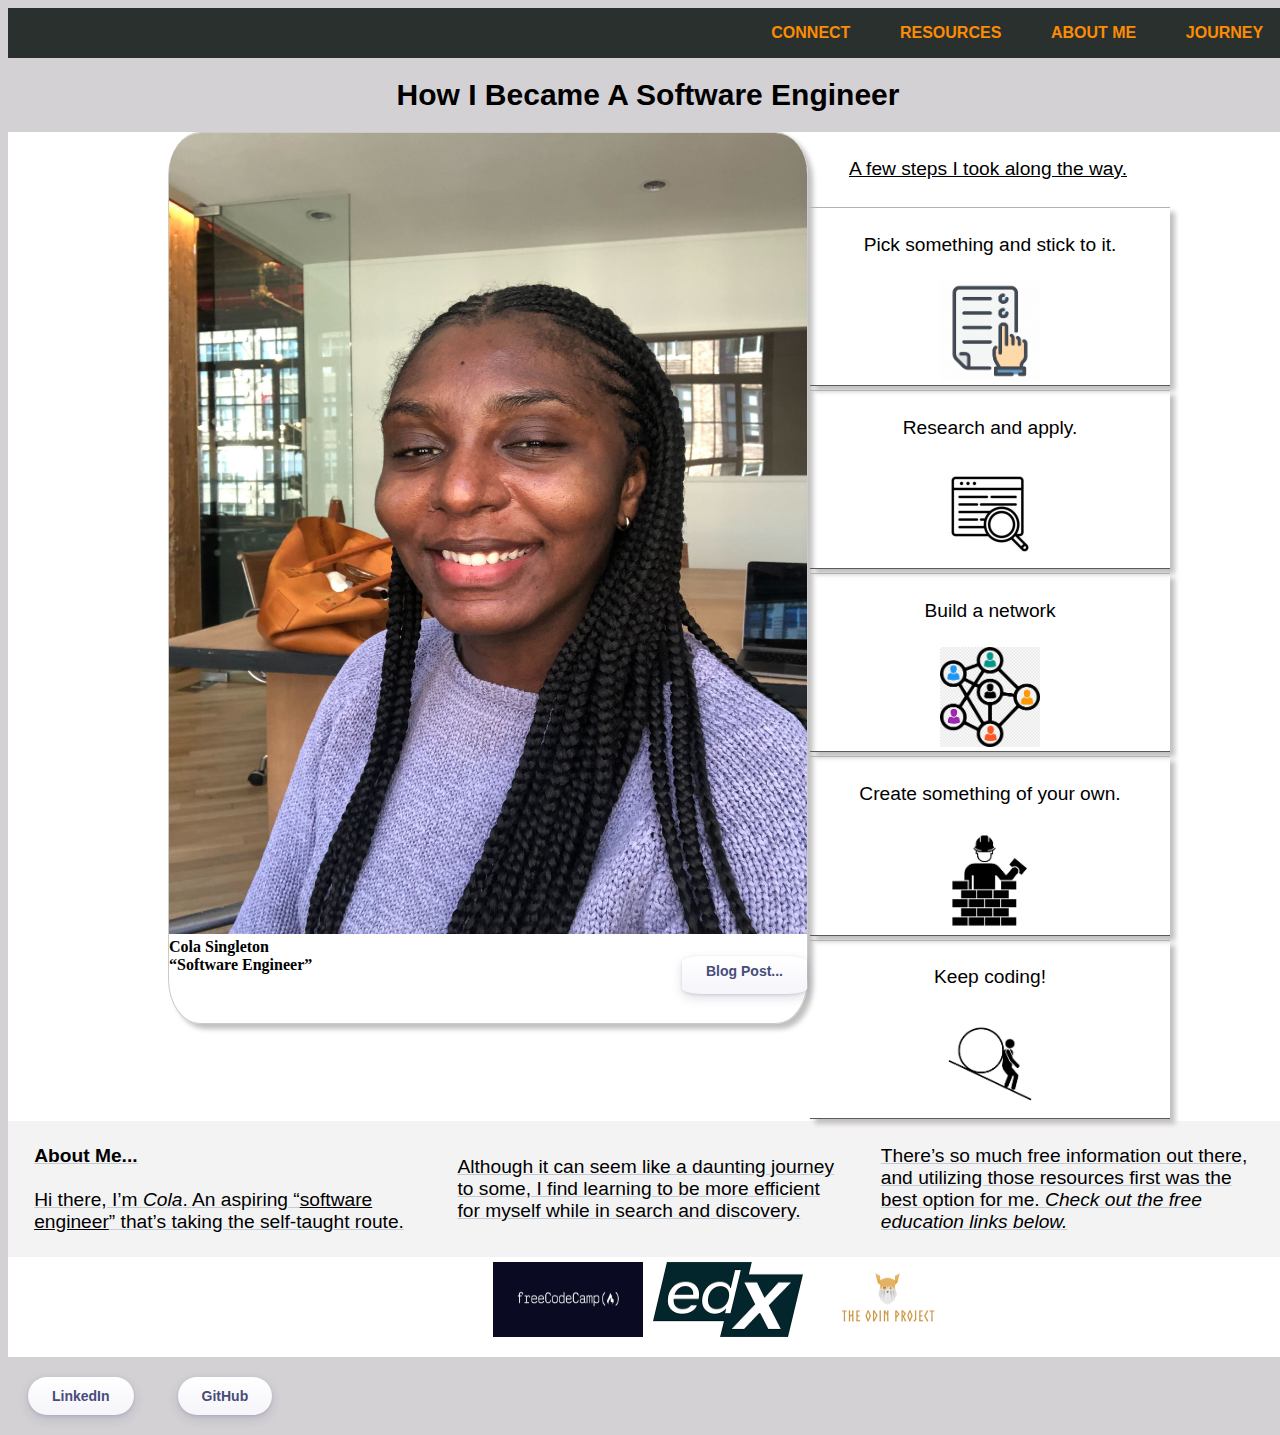
==== index.html @ 21b3b5b6 "Add files via upload" ====
<!DOCTYPE html>
<html lang="en">
    <head>
        <link rel="stylesheet" href="https://cdnjs.cloudflare.com/ajax/libs/font-awesome/4.7.0/css/font-awesome.min.css">
        <link rel="stylesheet" href="path/to/bootstrap/css/bootstrap.min.css">
        <link rel="stylesheet" href="path/to/font-awesome/css/font-awesome.min.css">
        <link rel="stylesheet" href="/css/main.css" />
        <meta charset="utf-8">
        <meta content="width=device-width, initial-scale=1, maximum-scale=1" name="viewport">
        <title>Blog Homepage page</title>
        
    </head>
    <body>

<!--navbar-->
        <nav>
            <ul>
                <li><a href="#gallery">JOURNEY</a></li>
                <li><a href="#story">ABOUT ME</a></li>
                <li><a href="#footer">RESOURCES</a></li>
                <li><a href="#socials">CONNECT</a></li>
            </ul>
        </nav>
<header><h1>How I Became A Software Engineer</h1></header> 

<!--main grid container-->
<div class="container">
    
    <!--main image container-->
    <div id="card" class="card">
        <img id ="selfie" src="/static/cola.jpg" alt="selfie">
        
        
            <caption><strong>Cola Singleton<br><q>Software Engineer</q></strong></caption>
        <!--blog post button-->
        <a href ="/html/blog_post.html"><button id= "card-btn" class="card-btn">Blog Post...</button></a>
        
    </div>

    <!--story was swapped gallery for aesthetics-->
    <div id ="story" class="story">
        <div class="snippet"><p><strong>About Me...</strong><br><br>Hi there, I’m <em>Cola</em>. An aspiring <q><u>software engineer</u></q> that’s taking the self-taught route.</p></div>
        <div class="snippet"><p>Although it can seem like a daunting journey to some, I find learning to be more efficient for myself while in search and discovery.</p></div> 
        <div class="snippet"><p>There’s so much free information out there, and utilizing those resources first was the best option for me. <em>Check out the free education links below.</em></p></div>
    </div>

    <!--images are now static-->
    <!--Note: number three was removed and I haven't updated the numbers-->
    <div id ="gallery" class="gallery">
        <div><h4><u>A few steps I took along the way.</u></h4></div>
        <div class="pic one"><h4>Pick something and stick to it.</h4><img src="/static/pick.png" alt="pointing photo"></div>
        <div class="pic two"><h4>Research and apply.</h4><img src="/static/research.png" alt="research"></div>
        <div class="pic four"><h4>Build a network</h4><img src="/static/network.png" alt="network"></div>
        <div class="pic five"><h4>Create something of your own.</h4><img src="/static/create.png" alt="create"></div>
        <div class="pic six"><h4>Keep coding!</h4><img src="/static/persist.png" alt="persist"></div>
</div>

<div id="footer" class="footer"> 

    <!--gallery of favorite free sites & nested grid-->
    <div class="nested-grid">
    <div><a href="https://www.freecodecamp.org/learn/"><img class ="logo" src="/static/FreeCodeCamp_logo.png" alt="FreeCodeCamp"></a></div>
    <div><a href="https://www.edx.org/school/edx"><img class ="logo" src="/static/edX_logo.png" alt="edX"></a></div>
    <div><a href="https://www.theodinproject.com/"><img class ="logo" src="/static/odin_project_logo.png" alt="The Odin project"></a></div>
</div>
</div>
</div>

<!--button container/footer-->
<footer class="btn-container">
<a href ="https://www.linkedin.com/mwlite/in/colasingleton"><button id="socials">LinkedIn</button></a>
<a href="https://github.com/Colasingleton?tab=repositories"><button id="socials">GitHub</button></a>
</footer> 
    </body>
</html>
---- css/main.css ----
@import url("/css/link_styles.css");
@import url("/css/font_styles.css");
@import url("/css/grid_styles.css");

html{
    scroll-behavior: smooth;
}

body{
    position: absolute;
    height: 100vh;
    width: 100vw;
    background-color: rgb(212, 209, 213);
}

nav{
    position:sticky;
    top:0;
    width: 100%;
    height:50px;
    background-color: rgb(42, 48, 46);
    overflow: hidden;
}

nav > ul > li{
    float:right;
    text-align: center;
    list-style: none;
    padding: 0 2%;
    font: bold 1rem Arial;
}

.card{
    height:90%;
    grid-area: pic;
    border-radius: 5%;
    border: 1.5px solid rgb(203, 202, 202);
    box-shadow:5px 5px 5px rgb(194, 191, 191) ;
}

.card-btn {
    display: block;
    margin: 0 auto;
    padding-top: 0;
    float: right;
    border-radius: 15% 15% 15% 15%;
}

#selfie{
    width: 100%;
    height: 90%;
    border-radius: 5% 5% 0% 0%;
}

.story{
    grid-area: gal;
    display: flex;
    flex-direction: row;
    padding: 5px;
}

.snippet{
    font: 1rem;
    margin:auto;
    width: 30%;
    height: auto;
}

.gallery{
    width: 75%;
    grid-area: explain;
    font-size: 1rem;
    display: flex;
    flex-direction: column;
    justify-content: space-evenly;
}

.logo{
    width: 150px;
    height:75px;
    margin: 5px;
}

.pic{
    height: auto;
    width: 100%;
    border-bottom: 1px solid rgb(91, 90, 90);
    border-top: 1px solid rgb(179, 178, 178);
    margin: 2px;
    text-align: center;
}

div.pic{
    box-shadow:5px 5px 5px rgb(194, 191, 191);
}

.pic > img {
    width:100px;
    height:100px;
    overflow-x: hidden;
}

.nested-grid{
    grid-area: site;
    display:flex;
    flex-direction: row;
}

button{
    margin: 20px;
    display: inline-block;
    outline: 0;
    border: 0;
    cursor: pointer;
    font-weight: 600;
    color: rgb(72, 76, 122);
    font-size: 14px;
    height: 38px;
    padding: 8px 24px;
    border-radius: 50px;
    background-image: linear-gradient(180deg,#fff,#f5f5fa);
    box-shadow: 0 4px 11px 0 rgb(37 44 97 / 15%), 0 1px 3px 0 rgb(93 100 148 / 20%);
    transition: all .2s ease-out;
}

button:hover{
    box-shadow: 0 8px 22px 0 rgb(37 44 97 / 15%), 0 4px 6px 0 rgb(93 100 148 / 20%);
}

.btn-container {
    height: 70px;
    width: 100%;
}


@media only screen and (max-width: 359px) {
    body{
        width:500px;
    }

    .card{
        height:600px;
    }

    .container{
        background-color:white;
        display: grid;
        width: 100%;
        height:auto;
        grid-template-columns: repeat(4, 1fr);
        grid-auto-rows: minmax(100px, auto);
        grid-template-areas: 
        " pic pic pic pic "
        ". explain explain explain"
        " gal gal gal gal"
        "ft ft ft ft";
}
}

@media only screen and (min-width: 360px) and (max-width: 767px) {
    body{
        width:100%;
    }

    .card{
        height:600px;
        width:100%;
    }

    .container{
        background-color:white;
        display: grid;
        width: 100%;
        height:auto;
        grid-template-columns: repeat(5, 1fr);
        grid-auto-rows: minmax(100px, auto);
        grid-template-areas: 
        " pic pic pic pic pic"
        ". explain explain explain ."
        " gal gal gal gal gal"
        "ft ft ft ft ft";
    }
    .nested-grid{
        display: flex;
        flex-wrap: wrap;
    }
}
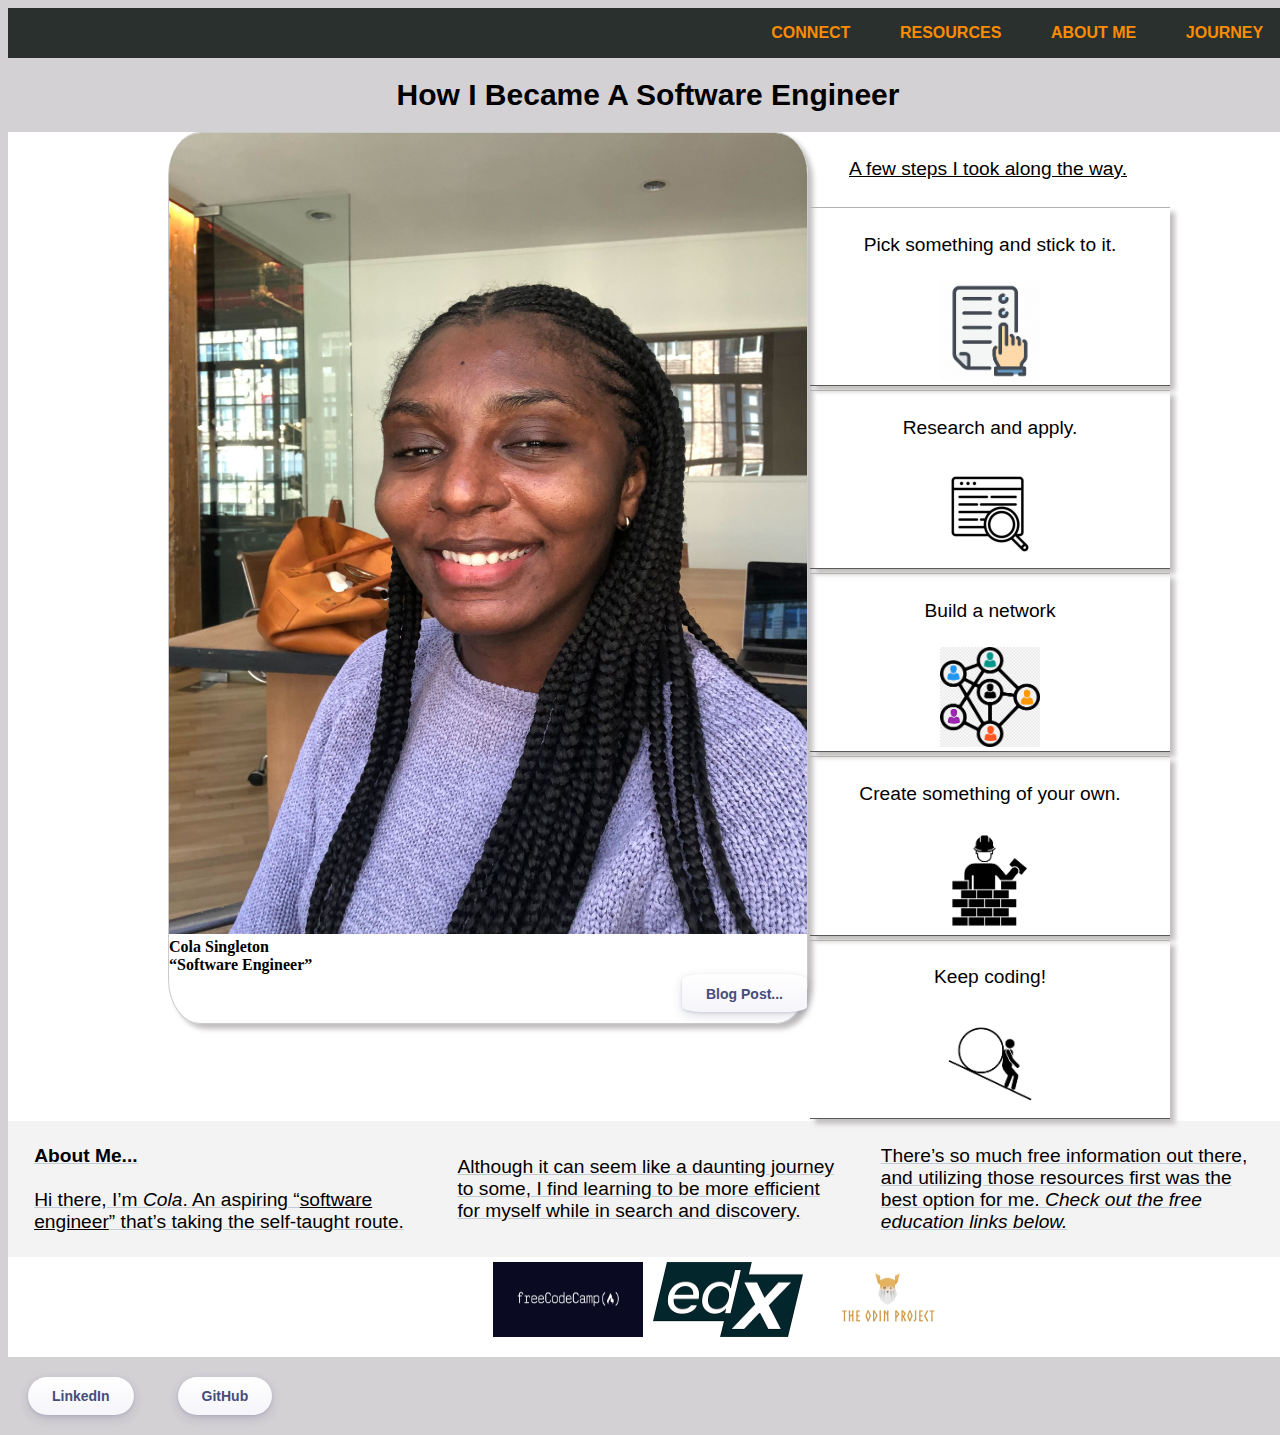
==== commit 6d71c2c2: "Update index.html" ====
--- a/index.html
+++ b/index.html
@@ -2,12 +2,10 @@
 <html lang="en">
     <head>
         <link rel="stylesheet" href="https://cdnjs.cloudflare.com/ajax/libs/font-awesome/4.7.0/css/font-awesome.min.css">
-        <link rel="stylesheet" href="path/to/bootstrap/css/bootstrap.min.css">
-        <link rel="stylesheet" href="path/to/font-awesome/css/font-awesome.min.css">
-        <link rel="stylesheet" href="/css/main.css" />
+        <link rel="stylesheet" href="css/main.css" />
         <meta charset="utf-8">
         <meta content="width=device-width, initial-scale=1, maximum-scale=1" name="viewport">
-        <title>Blog Homepage page</title>
+        <title>Blog Homepage</title>
         
     </head>
     <body>
@@ -26,18 +24,18 @@
 <!--main grid container-->
 <div class="container">
     
-    <!--main image container-->
+    <!--card container-->
     <div id="card" class="card">
-        <img id ="selfie" src="/static/cola.jpg" alt="selfie">
+        <img id ="selfie" src="static/cola.jpg" alt="selfie">
         
         
-            <caption><strong>Cola Singleton<br><q>Software Engineer</q></strong></caption>
+            <figcaption><strong>Cola Singleton<br><q>Software Engineer</q></strong></figcaption>
         <!--blog post button-->
-        <a href ="/html/blog_post.html"><button id= "card-btn" class="card-btn">Blog Post...</button></a>
+        <a href ="html/blog_post.html"><button id= "card-btn" class="card-btn">Blog Post...</button></a>
         
     </div>
 
-    <!--story was swapped gallery for aesthetics-->
+    <!--story was swapped with gallery for aesthetics-->
     <div id ="story" class="story">
         <div class="snippet"><p><strong>About Me...</strong><br><br>Hi there, I’m <em>Cola</em>. An aspiring <q><u>software engineer</u></q> that’s taking the self-taught route.</p></div>
         <div class="snippet"><p>Although it can seem like a daunting journey to some, I find learning to be more efficient for myself while in search and discovery.</p></div> 
@@ -48,20 +46,20 @@
     <!--Note: number three was removed and I haven't updated the numbers-->
     <div id ="gallery" class="gallery">
         <div><h4><u>A few steps I took along the way.</u></h4></div>
-        <div class="pic one"><h4>Pick something and stick to it.</h4><img src="/static/pick.png" alt="pointing photo"></div>
-        <div class="pic two"><h4>Research and apply.</h4><img src="/static/research.png" alt="research"></div>
-        <div class="pic four"><h4>Build a network</h4><img src="/static/network.png" alt="network"></div>
-        <div class="pic five"><h4>Create something of your own.</h4><img src="/static/create.png" alt="create"></div>
-        <div class="pic six"><h4>Keep coding!</h4><img src="/static/persist.png" alt="persist"></div>
+        <div class="pic one"><h4>Pick something and stick to it.</h4><img src="static/pick.png" alt="pointing photo"></div>
+        <div class="pic two"><h4>Research and apply.</h4><img src="static/research.png" alt="research"></div>
+        <div class="pic four"><h4>Build a network</h4><img src="static/network.png" alt="network"></div>
+        <div class="pic five"><h4>Create something of your own.</h4><img src="static/create.png" alt="create"></div>
+        <div class="pic six"><h4>Keep coding!</h4><img src="static/persist.png" alt="persist"></div>
 </div>
 
 <div id="footer" class="footer"> 
 
     <!--gallery of favorite free sites & nested grid-->
     <div class="nested-grid">
-    <div><a href="https://www.freecodecamp.org/learn/"><img class ="logo" src="/static/FreeCodeCamp_logo.png" alt="FreeCodeCamp"></a></div>
-    <div><a href="https://www.edx.org/school/edx"><img class ="logo" src="/static/edX_logo.png" alt="edX"></a></div>
-    <div><a href="https://www.theodinproject.com/"><img class ="logo" src="/static/odin_project_logo.png" alt="The Odin project"></a></div>
+    <div><a href="https://www.freecodecamp.org/learn/"><img class ="logo" src="static/FreeCodeCamp_logo.png" alt="FreeCodeCamp"></a></div>
+    <div><a href="https://www.edx.org/school/edx"><img class ="logo" src="static/edX_logo.png" alt="edX"></a></div>
+    <div><a href="https://www.theodinproject.com/"><img class ="logo" src="static/odin_project_logo.png" alt="The Odin project"></a></div>
 </div>
 </div>
 </div>
@@ -72,4 +70,4 @@
 <a href="https://github.com/Colasingleton?tab=repositories"><button id="socials">GitHub</button></a>
 </footer> 
     </body>
-</html>+</html>
--- a/css/main.css
+++ b/css/main.css
@@ -1,6 +1,6 @@
-@import url("/css/link_styles.css");
-@import url("/css/font_styles.css");
-@import url("/css/grid_styles.css");
+@import url("../css/link_styles.css");
+@import url("../css/font_styles.css");
+@import url("../css/grid_styles.css");
 
 html{
     scroll-behavior: smooth;
@@ -41,7 +41,7 @@
 .card-btn {
     display: block;
     margin: 0 auto;
-    padding-top: 0;
+    padding-top: 10px;
     float: right;
     border-radius: 15% 15% 15% 15%;
 }
@@ -139,7 +139,7 @@
     }
 
     .card{
-        height:600px;
+        height:800px;
     }
 
     .container{
@@ -163,7 +163,7 @@
     }
 
     .card{
-        height:600px;
+        height:800px;
         width:100%;
     }
 
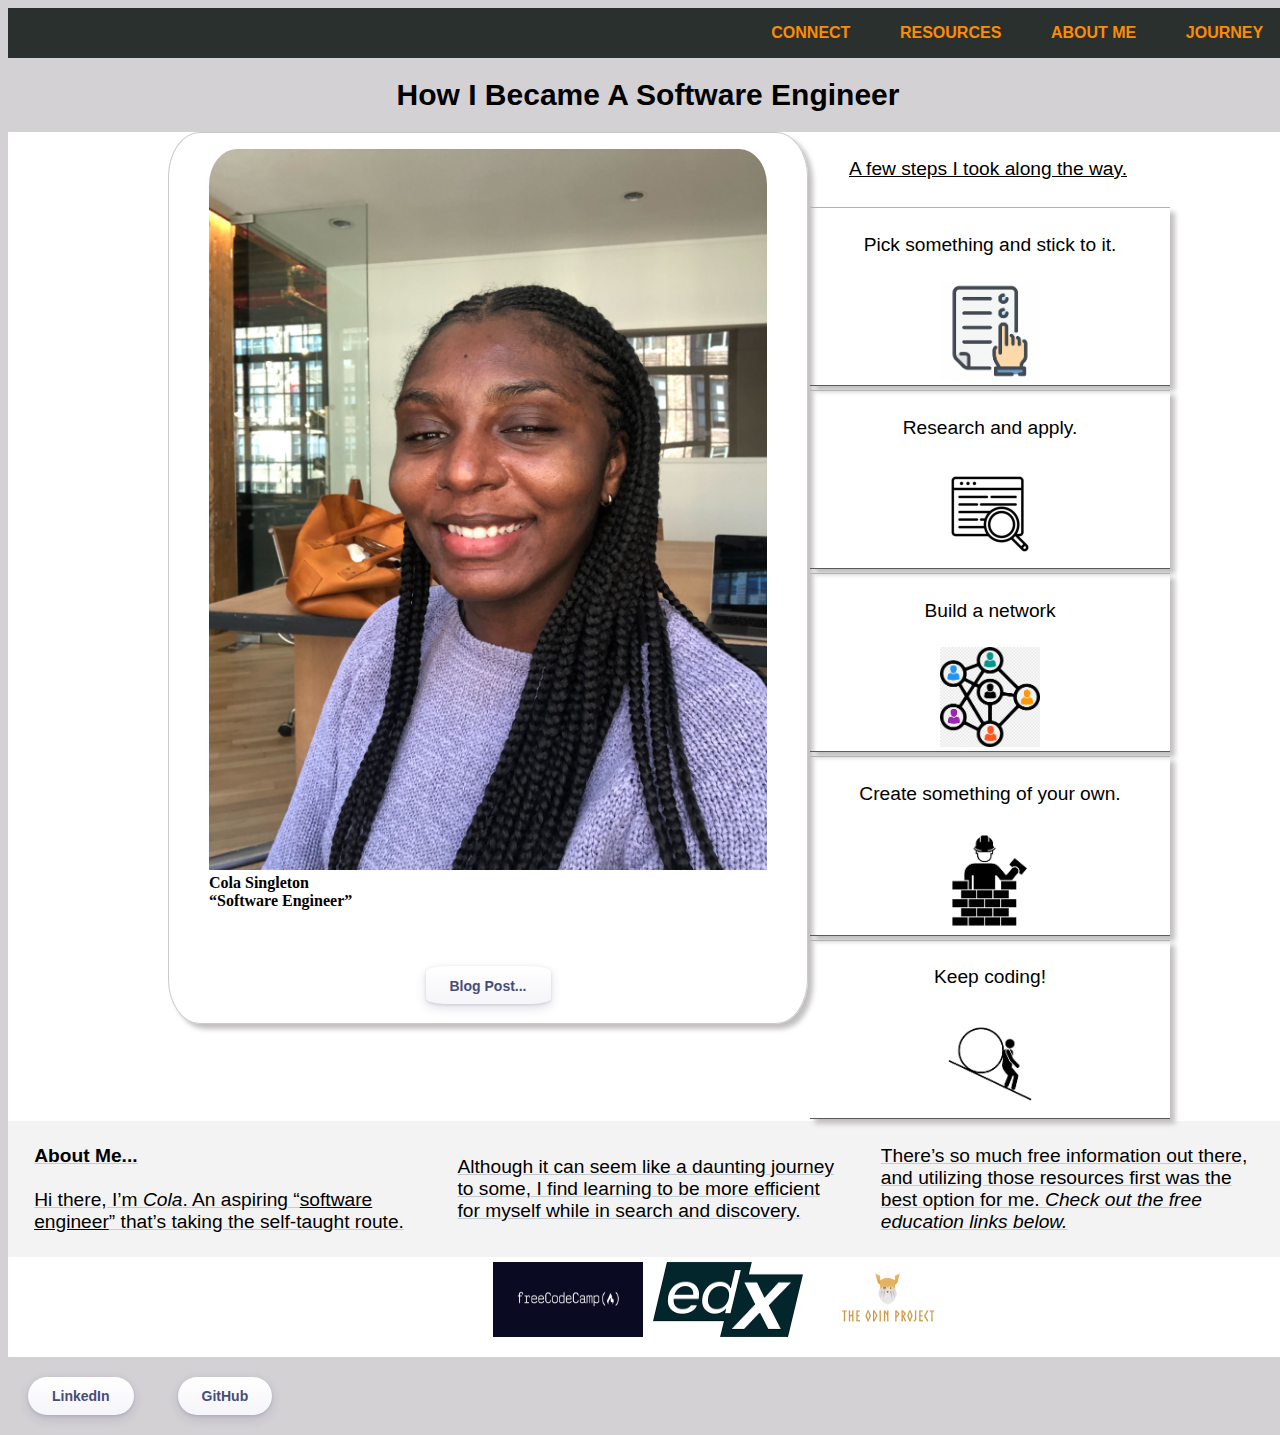
==== commit e8467134: "Update index.html" ====
--- a/index.html
+++ b/index.html
@@ -26,10 +26,11 @@
     
     <!--card container-->
     <div id="card" class="card">
-        <img id ="selfie" src="static/cola.jpg" alt="selfie">
-        
-        
+        <figure>
+            <img id ="selfie" src="static/cola.jpg" alt="selfie">      
             <figcaption><strong>Cola Singleton<br><q>Software Engineer</q></strong></figcaption>
+        </figure>
+            
         <!--blog post button-->
         <a href ="html/blog_post.html"><button id= "card-btn" class="card-btn">Blog Post...</button></a>
         
--- a/css/main.css
+++ b/css/main.css
@@ -42,7 +42,6 @@
     display: block;
     margin: 0 auto;
     padding-top: 10px;
-    float: right;
     border-radius: 15% 15% 15% 15%;
 }
 
@@ -50,6 +49,10 @@
     width: 100%;
     height: 90%;
     border-radius: 5% 5% 0% 0%;
+}
+
+figure{
+    height:90%;
 }
 
 .story{
